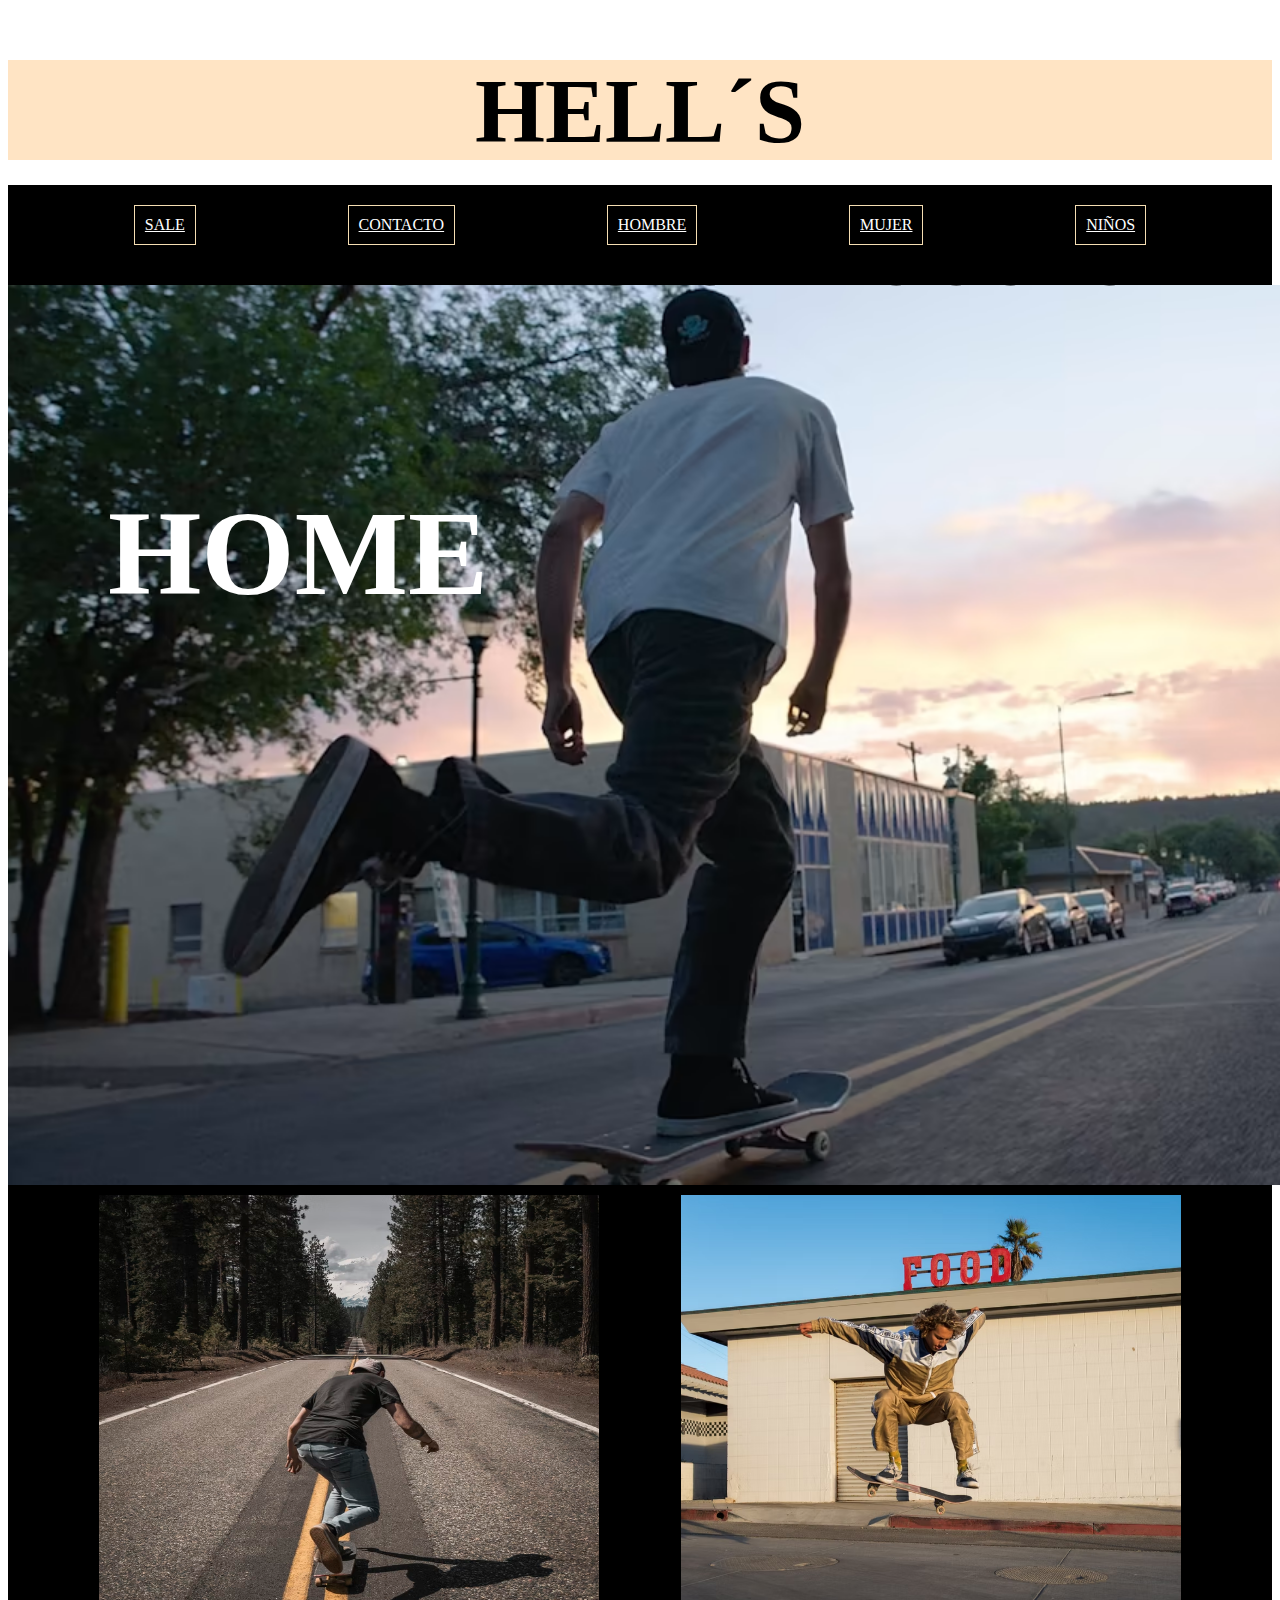
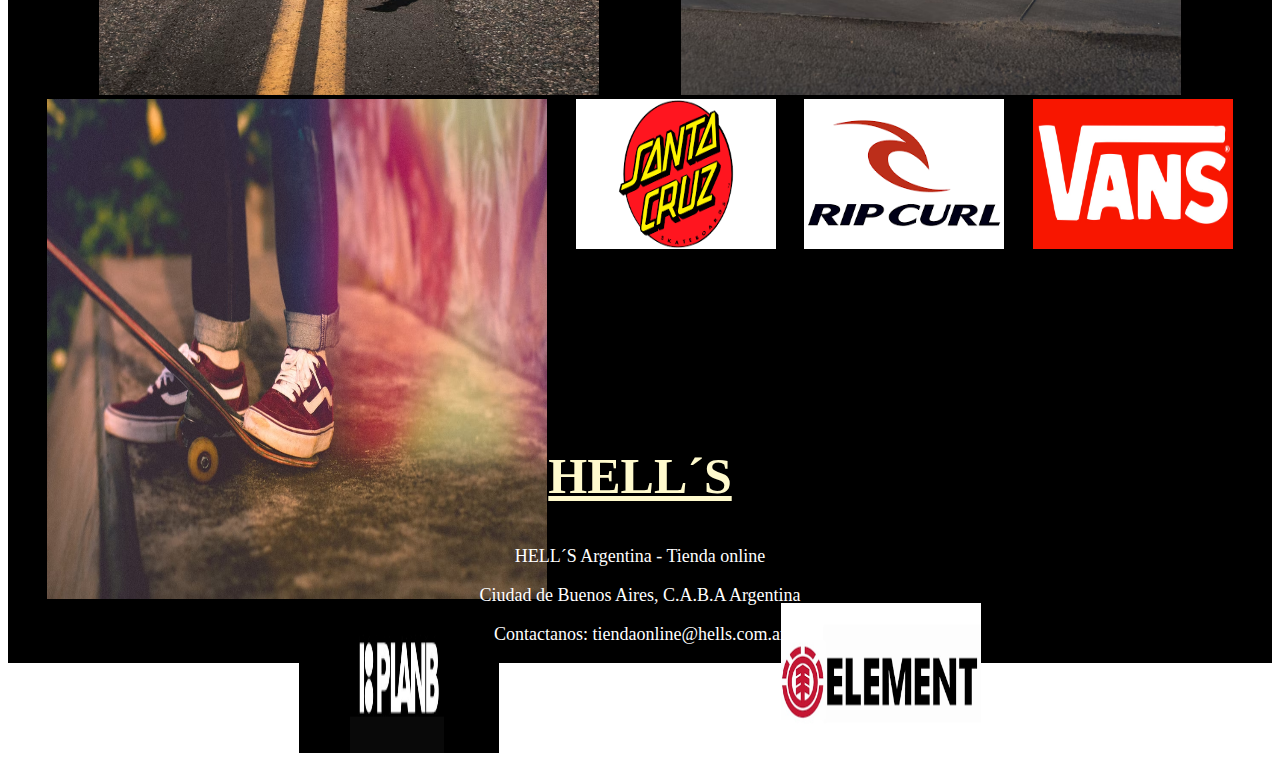
==== index.html @ cfa18a23 "segundo commit" ====
<!DOCTYPE html>
<html lang="en">
<head>
    <meta charset="UTF-8">
    <meta http-equiv="X-UA-Compatible" content="IE=edge">
    <meta name="viewport" content="width=device-width, initial-scale=1.0">
    <title>HELL`S</title>
    <link rel="stylesheet" href="main.css">
    <link rel="preconnect" href="https://fonts.googleapis.com">
<link rel="preconnect" href="https://fonts.gstatic.com" crossorigin>
<link href="https://fonts.googleapis.com/css2?family=Roboto:ital,wght@0,100;0,500;0,700;1,500&display=swap" rel="stylesheet">
</head>
<body>
    <div class="home-contenedor">






        <header class="home-header">
            <H1>HELL´S</H1>
            <h2>SKETEBOARD CLOTHES´S SHOP</h2>

        </header>




        <nav class="home-nav"> 
            <div>
                <ul>
                    <li class=><a href="PAGES/sale.html">SALE</a></li>
                    <li class=><a href="PAGES/contacto.html">CONTACTO</a></li>
                    <li class=><a href="PAGES/hombre.html">HOMBRE</a></li>
                    <li class=><a href="PAGES/mujer.html">MUJER</a></li>
                    <li class=><a href="PAGES/ninos.html">NIÑOS</a></li>
                    
                </ul>
            </div>

        </nav>




        <main class="home-main" >
            
            <section class="home-main-section">


                <div class="home-main-section-div1">
                    <h2>HOME</h2>

                </div>

                <div class="home-main-section-div2">
                    <ul>
                                         
                        
                        
                    </ul>
                </div>

            </section>



           





        </main>






        <aside class="home-aside">

            <div class="home-aside-div1"><img src="MULTIMEDIA/montaña.avif " alt="montaña"></div>
            <div class="home-aside-div1"><img src="MULTIMEDIA/montaña-2.avif" alt=""></div>
            <div class="home-aside-div1"><img src="MULTIMEDIA/montaña 3.avif" alt=""></div>
            <div class="home-aside-div2"><img src="MULTIMEDIA/marca.santacru.png" alt=""></div>
            <div class="home-aside-div2"><img src="MULTIMEDIA/marca.ripcurl.png" alt=""></div>
            <div class="home-aside-div2"><img src="MULTIMEDIA/marca.vans.jpg" alt=""></div>
            <div class="home-aside-div2"><img src="MULTIMEDIA/marca.plan-b.png" alt=""></div>
            <div class="home-aside-div2"><img src="MULTIMEDIA/marca.element.png" alt=""></div>
            
        </aside>





        <footer class="home-footer">
            <div class="home-footer-div">
                        
                    <h2>HELL´S</h2>

                   <p>HELL´S Argentina - Tienda online</p>
                    <p> Ciudad de Buenos Aires, C.A.B.A Argentina</p>
                    
                    <p> Contactanos: tiendaonline@hells.com.ar</p>

            </div>
        </footer>







    </div>
    
</body>
</html>
---- main.css ----
.home-contenedor{
    background-image: 
    background-size: cover;
    
}
a{
    color: white;
}
a:hover{
    color: black;
} 
a:active{
    color: red;
}


.home-header{
    text-align: center;
    background-color:bisque ;
    height: 100px;
    font-size: 45px;
}

.home-nav{
    height: 100px;
    background-color:black ;

}
.home-nav ul{
    list-style: none;
    display: flex;
    flex-direction: row;
    justify-content: space-around;
    margin: 25px 30px;
    padding: 20px;


}
.home-nav li{
    color: grey;
    border: solid 1px wheat ;
    background-color:black ;
    padding: 10px;
    transition: all 0.5s ease-in-out;
    
}
.home-nav li:hover{
    background-color:darkred;
    color: white;
    border: solid white;
    text-decoration: none;

}





    
}









.home-main{
    background-color: wheat ;
    
}

.home-main-section{
   
    width: 1650px;
    height: 900px;
    background-image: url(MULTIMEDIA/skate-header.avif);
    background-size: cover;
    display: flex;
    flex-direction: column;

}
.home-main-section-div1{

    font-size: 80PX;
    color: white;
    text-align: left;
    padding: 100px;
    

}
.home-main-section-div2 ul{
    color: white;
    font-size: 35px;
    display: flex;
    flex-direction: column;
    
}
    .home-main-section-div2 li{
        border: solid  white;
        width: 30vh;
        
       }


    .home-aside{
        height: 800px;
        background-color: black;
        display: flex;
        flex-direction: row;
        flex-wrap: wrap;
        padding: 10px;
        border: 20px 40px;
        justify-content: space-evenly;
        text-decoration: overline solid 3px;
        color: white;
    }

    .home-aside-div1{
        transform: scale(2px);
    }

    .home-aside-div1 img{
        height: 500px;
        width: 500px;
       
    }
    .home-aside-div1:hover{
        transform: scale(2px);
     ;
    }

    .home-aside-div2 img{
        height: 150px;
        width: 200px;
    }

    .home-footer{
        display: flex;
        flex-direction: column;
        
        background-color: black;
        text-align: center;
      
    }
    .home-footer h2{
        font-size: 50px;
        color: lemonchiffon;
        text-decoration: underline;

    }
    .home-footer p{
        font-size: 18px;
        color: white;
    }

   

    }
    .home-footer:hover{
        font-weight: 300;
            background-color: red;
            font-size: 50px;
            
    }
    .contenedor-hombre{
        font-style: initial;
        grid-template-columns: 
        "header nav"
        "main main"
        "aside aside"
        "footer footer";
        grid-template-rows: 1fr 3fr;
    }   

    .hombre-header{
        background-image: url(MULTIMEDIA/header-hombre.jpg);
        height: 800px;
        background-size: cover;
        display:flex ;
        flex-direction: row;
        color: bisque;
        grid-area: header;

        
    }
    .hombre-header h1{
        font-size: 100px;
        text-decoration: underline 1px;
        margin: 40px 60px;
    }
    .hombre-header h2{
        font-size: 80px;
        margin : 150px 300px;
        color: black;
        text-decoration: underline ;
    }

    .hombre-nav{
        
        grid-area: nav;

    }
    .hombre-nav ul{
        display: flex;
        flex-direction: row;
        list-style: none;
        justify-content: space-evenly;
        
    }
    .hombre-nav li{
        padding: 10px;
        margin: 10px;
        border: solid ;
        background-color: black;
    }

    .hombre-main{
        grid-area: main;

    }

    .hombre-aside{
        grid-area: aside;
    }
    .hombre-footer{
        grid-area: footer;
    }

    .hombre-header div ul{
        font-size: 25px;
        list-style: none;
       
        
        
    }
    .hombre-header div li{
        padding: 10px;
        
    }
    .hombre-main{
        background-color:bisque ;
        display: flex;
        flex-direction: column;
        border: solid 2px;
    }

    .hombre-main-section{
        display: flex;
        flex-direction: row;
        justify-content: space-around;
        margin: 50px;
        border: solid 2px;
    }
    .div-prendas-imagenes{
        height: 450px;
        width: 400px;
        margin: 20px;
   
        
     
    }
    .div-prendas{
        text-align: center;
    }
     
        
    .hombre-aside{
        color: beige;
        background-color: darkgray;
        border: none;
        
        
    }
    .hombre-aside ul{
        display: flex;
        flex-direction: row;
        list-style: none;
        justify-content: space-around;
    }
    .hombre-aside li{
        margin: 30px;
    }
        
        
    
   
    }
        
    }
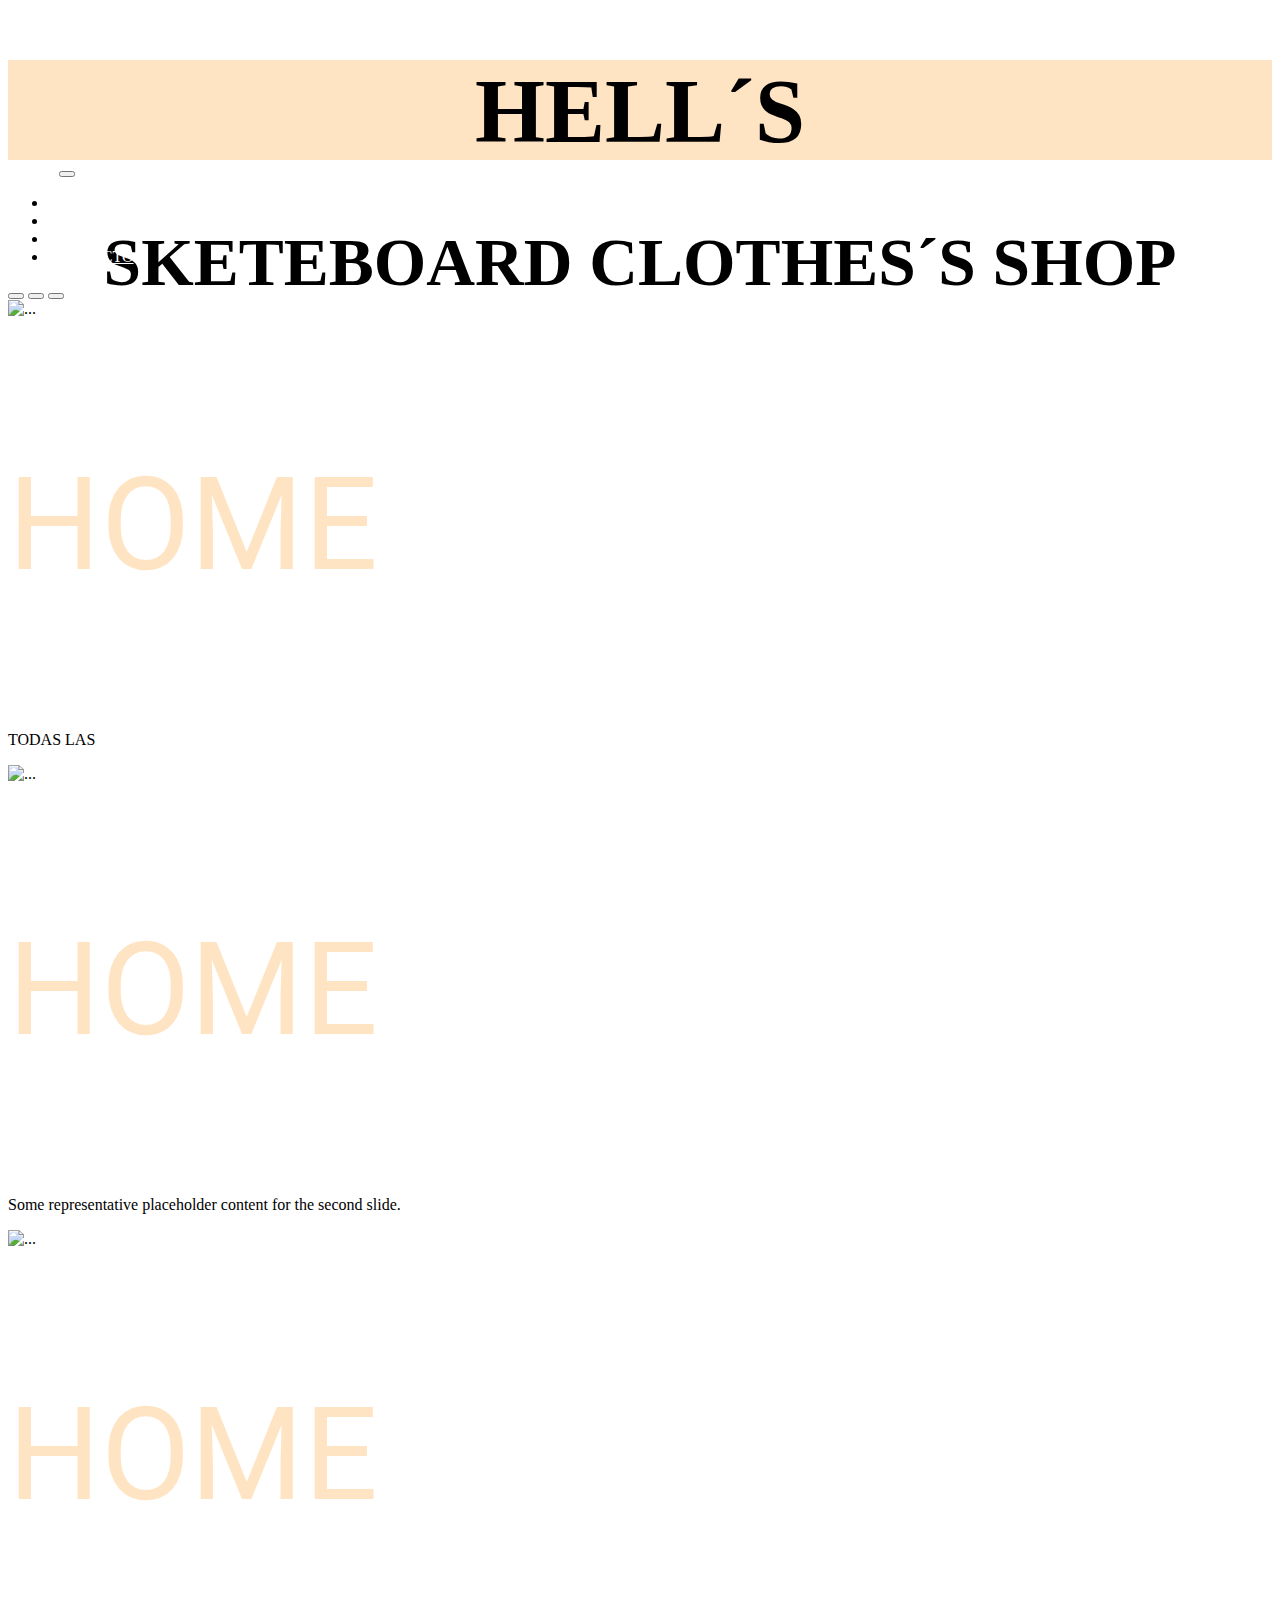
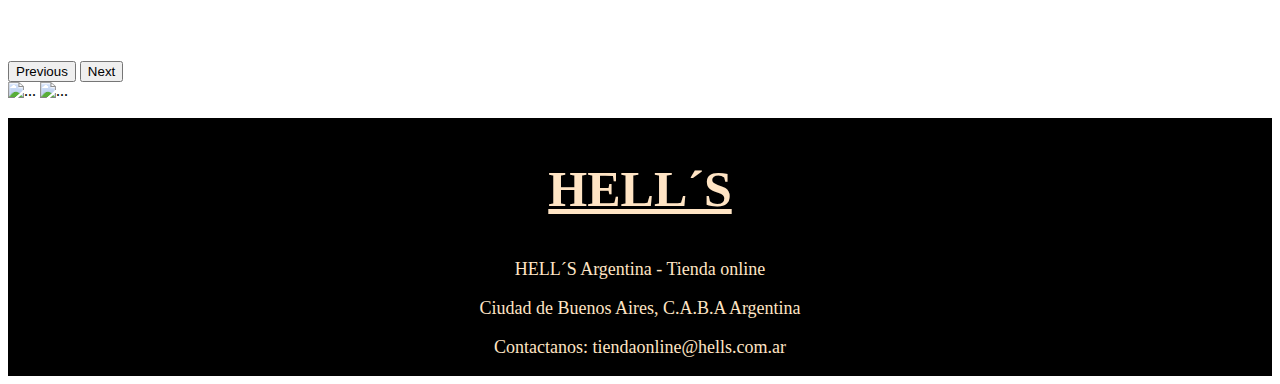
==== commit af48f90c: "commit home" ====
--- a/index.html
+++ b/index.html
@@ -5,11 +5,18 @@
     <meta http-equiv="X-UA-Compatible" content="IE=edge">
     <meta name="viewport" content="width=device-width, initial-scale=1.0">
     <title>HELL`S</title>
+    <link href="https://cdn.jsdelivr.net/npm/bootstrap@5.1.3/dist/css/bootstrap.min.css" rel="stylesheet" integrity="sha384-1BmE4kWBq78iYhFldvKuhfTAU6auU8tT94WrHftjDbrCEXSU1oBoqyl2QvZ6jIW3" crossorigin="anonymous">
     <link rel="stylesheet" href="main.css">
     <link rel="preconnect" href="https://fonts.googleapis.com">
 <link rel="preconnect" href="https://fonts.gstatic.com" crossorigin>
-<link href="https://fonts.googleapis.com/css2?family=Roboto:ital,wght@0,100;0,500;0,700;1,500&display=swap" rel="stylesheet">
+<link rel="preconnect" href="https://fonts.googleapis.com">
+<link rel="preconnect" href="https://fonts.gstatic.com" crossorigin>
+<link href="https://fonts.googleapis.com/css2?family=Merriweather:wght@700&family=Roboto:ital,wght@0,100;0,500;0,700;1,500&display=swap" rel="stylesheet">
 </head>
+
+
+
+
 <body>
     <div class="home-contenedor">
 
@@ -27,44 +34,84 @@
 
 
 
-        <nav class="home-nav"> 
-            <div>
-                <ul>
-                    <li class=><a href="PAGES/sale.html">SALE</a></li>
-                    <li class=><a href="PAGES/contacto.html">CONTACTO</a></li>
-                    <li class=><a href="PAGES/hombre.html">HOMBRE</a></li>
-                    <li class=><a href="PAGES/mujer.html">MUJER</a></li>
-                    <li class=><a href="PAGES/ninos.html">NIÑOS</a></li>
-                    
-                </ul>
+        <nav class="navbar navbar-expand-lg navbar-light bg-light">
+            <div class="container-fluid">
+              <a class="navbar-brand" href="../TIENDA-DE-ROPA-HELL-S-/index.html">HOME</a>
+              <button class="navbar-toggler" type="button" data-bs-toggle="collapse" data-bs-target="#navbarSupportedContent" aria-controls="navbarSupportedContent" aria-expanded="false" aria-label="Toggle navigation">
+                <span class="navbar-toggler-icon"></span>
+              </button>
+              <div class="collapse navbar-collapse" id="navbarSupportedContent">
+                <ul class="navbar-nav me-auto mb-2 mb-lg-0">
+                  <li class="nav-item">
+                    <a class="nav-link active" aria-current="page" href="../TIENDA-DE-ROPA-HELL-S-/PAGES/hombre.html">HOMBRE</a>
+                  </li>
+                  <li class="nav-item">
+                    <a class="nav-link active" aria-current="page" href="../TIENDA-DE-ROPA-HELL-S-/PAGES/mujer.html">MUJER</a>
+                  </li>
+                  <li class="nav-item">
+                    <a class="nav-link active" href="../TIENDA-DE-ROPA-HELL-S-/PAGES/ninos.html">NIÑOS</a>
+                  </li>
+                  <li class="nav-item">
+                    <a class="nav-link active" href="../TIENDA-DE-ROPA-HELL-S-/PAGES/contacto.html">CONTACTO</a>
+                  </li>
+                 
+                 
+              </div>
             </div>
-
-        </nav>
+          </nav>
 
 
-
-
-        <main class="home-main" >
+            <main class="home-main">
+                <section>
+                    <div id="carouselExampleDark" class="carousel carousel-dark slide" data-bs-ride="carousel">
+                        <div class="carousel-indicators">
+                          <button type="button" data-bs-target="#carouselExampleDark" data-bs-slide-to="0" class="active" aria-current="true" aria-label="Slide 1"></button>
+                          <button type="button" data-bs-target="#carouselExampleDark" data-bs-slide-to="1" aria-label="Slide 2"></button>
+                          <button type="button" data-bs-target="#carouselExampleDark" data-bs-slide-to="2" aria-label="Slide 3"></button>
+                        </div>
             
-            <section class="home-main-section">
-
-
-                <div class="home-main-section-div1">
-                    <h2>HOME</h2>
-
-                </div>
-
-                <div class="home-main-section-div2">
-                    <ul>
-                                         
-                        
-                        
-                    </ul>
-                </div>
-
-            </section>
-
-
+            
+                        <div class="carousel-inner">
+                          <div class="carousel-item active" data-bs-interval="10000">
+                            <img src="../TIENDA-DE-ROPA-HELL-S-/MULTIMEDIA/shawn-henry-eK_aInAXydw-unsplash.jpg" class="d-block w-100 " alt="...">
+                            <div class="carousel-caption d-none d-md-block">
+                                <p class="fs-1">HOME</p>
+                              <p>TODAS LAS </p>
+                            </div>
+                          </div>
+            
+                          <div class="carousel-item" data-bs-interval="2000">
+                            <img src="../TIENDA-DE-ROPA-HELL-S-/MULTIMEDIA/header-home--.avif" class="d-block w-100" alt="...">
+                            <div class="carousel-caption d-none d-md-block">
+                                <p class="fs-1">HOME</p>
+                              <p>Some representative placeholder content for the second slide.</p>
+                            </div>
+                          </div>
+            
+            
+                          <div class="carousel-item">
+                            <img src="../TIENDA-DE-ROPA-HELL-S-/MULTIMEDIA/home-header----.avif" class="d-block w-100" alt="...">
+                            <div class="carousel-caption d-none d-md-block">
+                              <p class="fs-1">HOME</p>
+                              <p class="fs-2"></p>
+                            </div>
+                          </div>
+                        </div>
+            
+            
+                        <button class="carousel-control-prev" type="button" data-bs-target="#carouselExampleDark" data-bs-slide="prev">
+                          <span class="carousel-control-prev-icon" aria-hidden="true"></span>
+                          <span class="visually-hidden">Previous</span>
+                        </button>
+                        <button class="carousel-control-next" type="button" data-bs-target="#carouselExampleDark" data-bs-slide="next">
+                          <span class="carousel-control-next-icon" aria-hidden="true"></span>
+                          <span class="visually-hidden">Next</span>
+                        </button>
+                      </div>
+                </section>
+            </main>
+       
+       
 
            
 
@@ -72,23 +119,30 @@
 
 
 
-        </main>
+        
 
 
 
 
 
 
-        <aside class="home-aside">
+        <aside class="d-flex aling-iteams-center justify-content-center flex-column">
 
-            <div class="home-aside-div1"><img src="MULTIMEDIA/montaña.avif " alt="montaña"></div>
-            <div class="home-aside-div1"><img src="MULTIMEDIA/montaña-2.avif" alt=""></div>
-            <div class="home-aside-div1"><img src="MULTIMEDIA/montaña 3.avif" alt=""></div>
-            <div class="home-aside-div2"><img src="MULTIMEDIA/marca.santacru.png" alt=""></div>
-            <div class="home-aside-div2"><img src="MULTIMEDIA/marca.ripcurl.png" alt=""></div>
-            <div class="home-aside-div2"><img src="MULTIMEDIA/marca.vans.jpg" alt=""></div>
-            <div class="home-aside-div2"><img src="MULTIMEDIA/marca.plan-b.png" alt=""></div>
-            <div class="home-aside-div2"><img src="MULTIMEDIA/marca.element.png" alt=""></div>
+            <div class="d-flex flex-row flex-warp justify-content-around  w-100"> 
+                <img src="../TIENDA-DE-ROPA-HELL-S-/MULTIMEDIA/suyi-1.jpg" class="img-fluid" alt="...">
+                
+                <img src="../TIENDA-DE-ROPA-HELL-S-/MULTIMEDIA/suyi-3.png" class="img-fluid" alt="...">
+
+            </div>
+
+            <div class="d-flex flex-row flex-warp justify-content-around  w-100">
+                <img src="../TIENDA-DE-ROPA-HELL-S-/MULTIMEDIA/marca.element.png" class="img-fluid" alt="">
+                <img src="../TIENDA-DE-ROPA-HELL-S-/MULTIMEDIA/marca.ripcurl.png" class="img-fluid" alt="">
+                <img src="../TIENDA-DE-ROPA-HELL-S-/MULTIMEDIA/marca.santacru.png" class="img-fluid" alt="">
+                <img src="../TIENDA-DE-ROPA-HELL-S-/MULTIMEDIA/marca.vanss.jpg" class="img-fluid" alt="">
+
+            </div>
+
             
         </aside>
 
@@ -116,6 +170,7 @@
 
 
     </div>
-    
+
+    <script src="https://cdn.jsdelivr.net/npm/bootstrap@5.1.3/dist/js/bootstrap.bundle.min.js" integrity="sha384-ka7Sk0Gln4gmtz2MlQnikT1wXgYsOg+OMhuP+IlRH9sENBO0LRn5q+8nbTov4+1p" crossorigin="anonymous"></script>
 </body>
 </html>--- a/main.css
+++ b/main.css
@@ -57,112 +57,58 @@
 
 
     
-}
-
-
-
-
-
-
-
-
-
-.home-main{
-    background-color: wheat ;
-    
-}
-
-.home-main-section{
-   
-    width: 1650px;
-    height: 900px;
-    background-image: url(MULTIMEDIA/skate-header.avif);
-    background-size: cover;
-    display: flex;
-    flex-direction: column;
-
-}
-.home-main-section-div1{
-
-    font-size: 80PX;
-    color: white;
-    text-align: left;
-    padding: 100px;
-    
-
-}
-.home-main-section-div2 ul{
-    color: white;
-    font-size: 35px;
-    display: flex;
-    flex-direction: column;
-    
-}
-    .home-main-section-div2 li{
-        border: solid  white;
-        width: 30vh;
-        
-       }
-
-
-    .home-aside{
-        height: 800px;
-        background-color: black;
-        display: flex;
-        flex-direction: row;
-        flex-wrap: wrap;
-        padding: 10px;
-        border: 20px 40px;
-        justify-content: space-evenly;
-        text-decoration: overline solid 3px;
-        color: white;
-    }
-
-    .home-aside-div1{
-        transform: scale(2px);
-    }
-
-    .home-aside-div1 img{
-        height: 500px;
-        width: 500px;
-       
-    }
-    .home-aside-div1:hover{
-        transform: scale(2px);
-     ;
-    }
-
-    .home-aside-div2 img{
-        height: 150px;
-        width: 200px;
-    }
-
+.fs-1{
+    font-size: 130px  !important ;
+    color: bisque;
+    font-family: 'Merriweather', serif;
+font-family: 'Roboto', sans-serif;
+    
+}
+
+
+
+
+
+
+
+
+
+
+
+    
+
+  
+
+    
     .home-footer{
-        display: flex;
-        flex-direction: column;
-        
         background-color: black;
         text-align: center;
-      
-    }
+        display: flex;
+        flex-direction: column;
+        color: bisque;
+
+        
+    }
+    .home-footer:hover{
+        background-color: bisque;
+        color: black;
+    }
+
     .home-footer h2{
         font-size: 50px;
-        color: lemonchiffon;
+        
         text-decoration: underline;
 
     }
     .home-footer p{
         font-size: 18px;
-        color: white;
-    }
-
-   
-
-    }
-    .home-footer:hover{
-        font-weight: 300;
-            background-color: red;
-            font-size: 50px;
+        
+    }
+
+   
+
+    }
+   
             
     }
     .contenedor-hombre{
@@ -290,4 +236,33 @@
     }
         
     }
-    
+
+
+
+
+
+
+
+
+
+
+
+
+
+
+
+
+
+
+
+
+
+    @media screen and (max-width:1150px) {
+        .home-aside-div img {
+            height: 200px;
+            width: 200px;
+
+        }
+        
+    }
+    
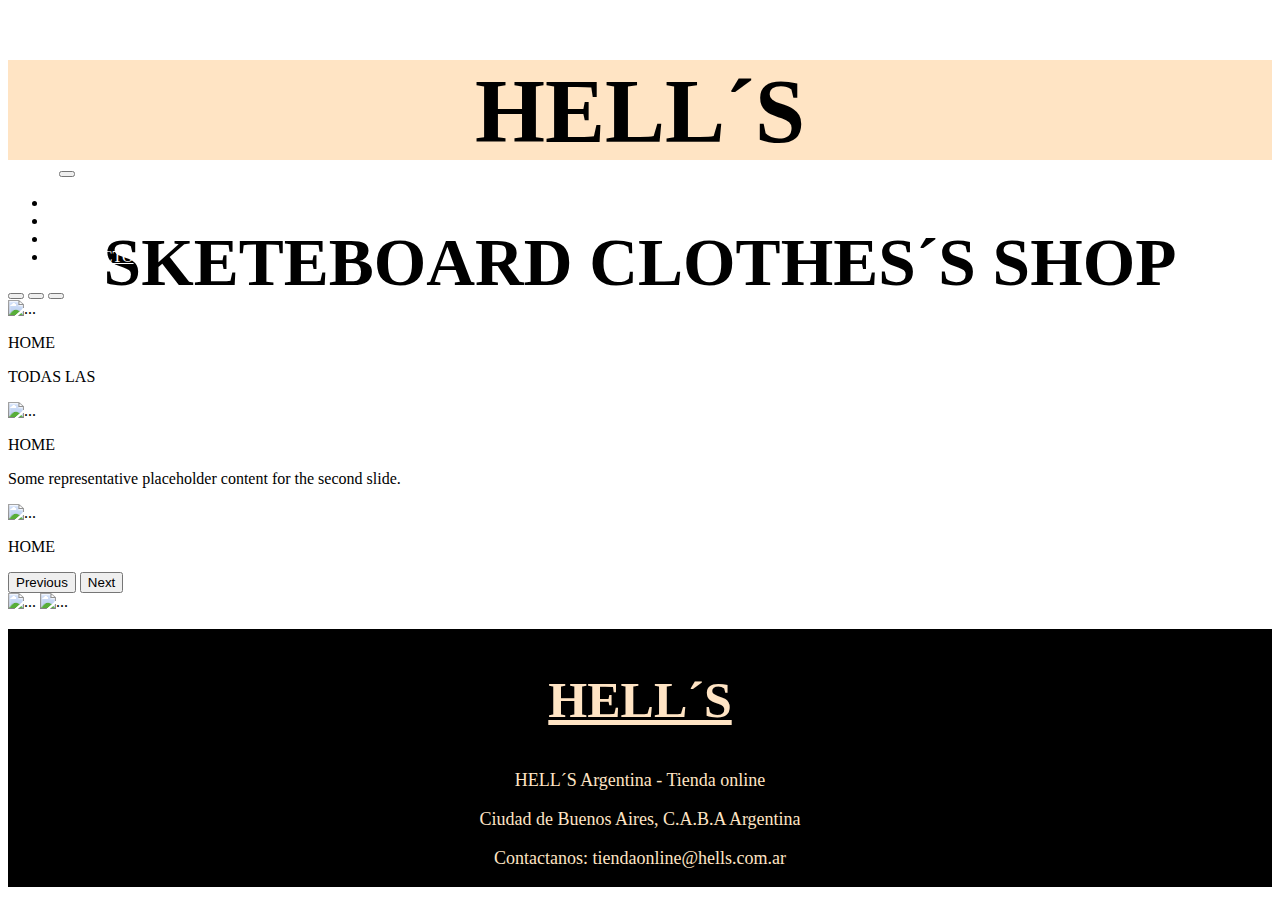
==== commit 6dc5502c: "commit hombre" ====
--- a/index.html
+++ b/index.html
@@ -126,9 +126,11 @@
 
 
 
-        <aside class="d-flex aling-iteams-center justify-content-center flex-column">
+        <aside class="d-flex aling-iteams-center justify-content-center flex-column mx-10px">
 
-            <div class="d-flex flex-row flex-warp justify-content-around  w-100"> 
+           
+
+              <div class="d-flex flex-row flex-warp justify-content-around  w-100"> 
                 <img src="../TIENDA-DE-ROPA-HELL-S-/MULTIMEDIA/suyi-1.jpg" class="img-fluid" alt="...">
                 
                 <img src="../TIENDA-DE-ROPA-HELL-S-/MULTIMEDIA/suyi-3.png" class="img-fluid" alt="...">
@@ -142,6 +144,8 @@
                 <img src="../TIENDA-DE-ROPA-HELL-S-/MULTIMEDIA/marca.vanss.jpg" class="img-fluid" alt="">
 
             </div>
+
+           
 
             
         </aside>
--- a/main.css
+++ b/main.css
@@ -21,34 +21,10 @@
     font-size: 45px;
 }
 
-.home-nav{
-    height: 100px;
-    background-color:black ;
-
-}
-.home-nav ul{
-    list-style: none;
-    display: flex;
-    flex-direction: row;
-    justify-content: space-around;
-    margin: 25px 30px;
-    padding: 20px;
-
-
-}
-.home-nav li{
-    color: grey;
-    border: solid 1px wheat ;
-    background-color:black ;
-    padding: 10px;
-    transition: all 0.5s ease-in-out;
-    
-}
-.home-nav li:hover{
-    background-color:darkred;
-    color: white;
-    border: solid white;
-    text-decoration: none;
+
+
+
+
 
 }
 
@@ -121,27 +97,30 @@
         grid-template-rows: 1fr 3fr;
     }   
 
+   
+
     .hombre-header{
-        background-image: url(MULTIMEDIA/header-hombre.jpg);
-        height: 800px;
-        background-size: cover;
-        display:flex ;
-        flex-direction: row;
-        color: bisque;
         grid-area: header;
-
-        
+        background-color: bisque;
+        text-align: center;
     }
     .hombre-header h1{
         font-size: 100px;
-        text-decoration: underline 1px;
-        margin: 40px 60px;
-    }
+    } 
     .hombre-header h2{
         font-size: 80px;
-        margin : 150px 300px;
-        color: black;
-        text-decoration: underline ;
+        animation-name: movimiento-uno;
+        animation-duration: 5s;
+        animation-iteration-count: infinite;
+        animation-timing-function: ease-in-out;
+
+    }
+    @keyframes movimiento-uno{
+        50%{ 
+            color: white   }
+        75%{
+            color: grey;
+        }
     }
 
     .hombre-nav{
@@ -204,9 +183,12 @@
         height: 450px;
         width: 400px;
         margin: 20px;
-   
-        
-     
+        transition: all 1s ease-in-out
+        
+    }
+    .div-prendas-imagenes:hover{
+        height: 550px;
+        width: 500px;
     }
     .div-prendas{
         text-align: center;
@@ -257,12 +239,4 @@
 
 
 
-    @media screen and (max-width:1150px) {
-        .home-aside-div img {
-            height: 200px;
-            width: 200px;
-
-        }
-        
-    }
-    
+    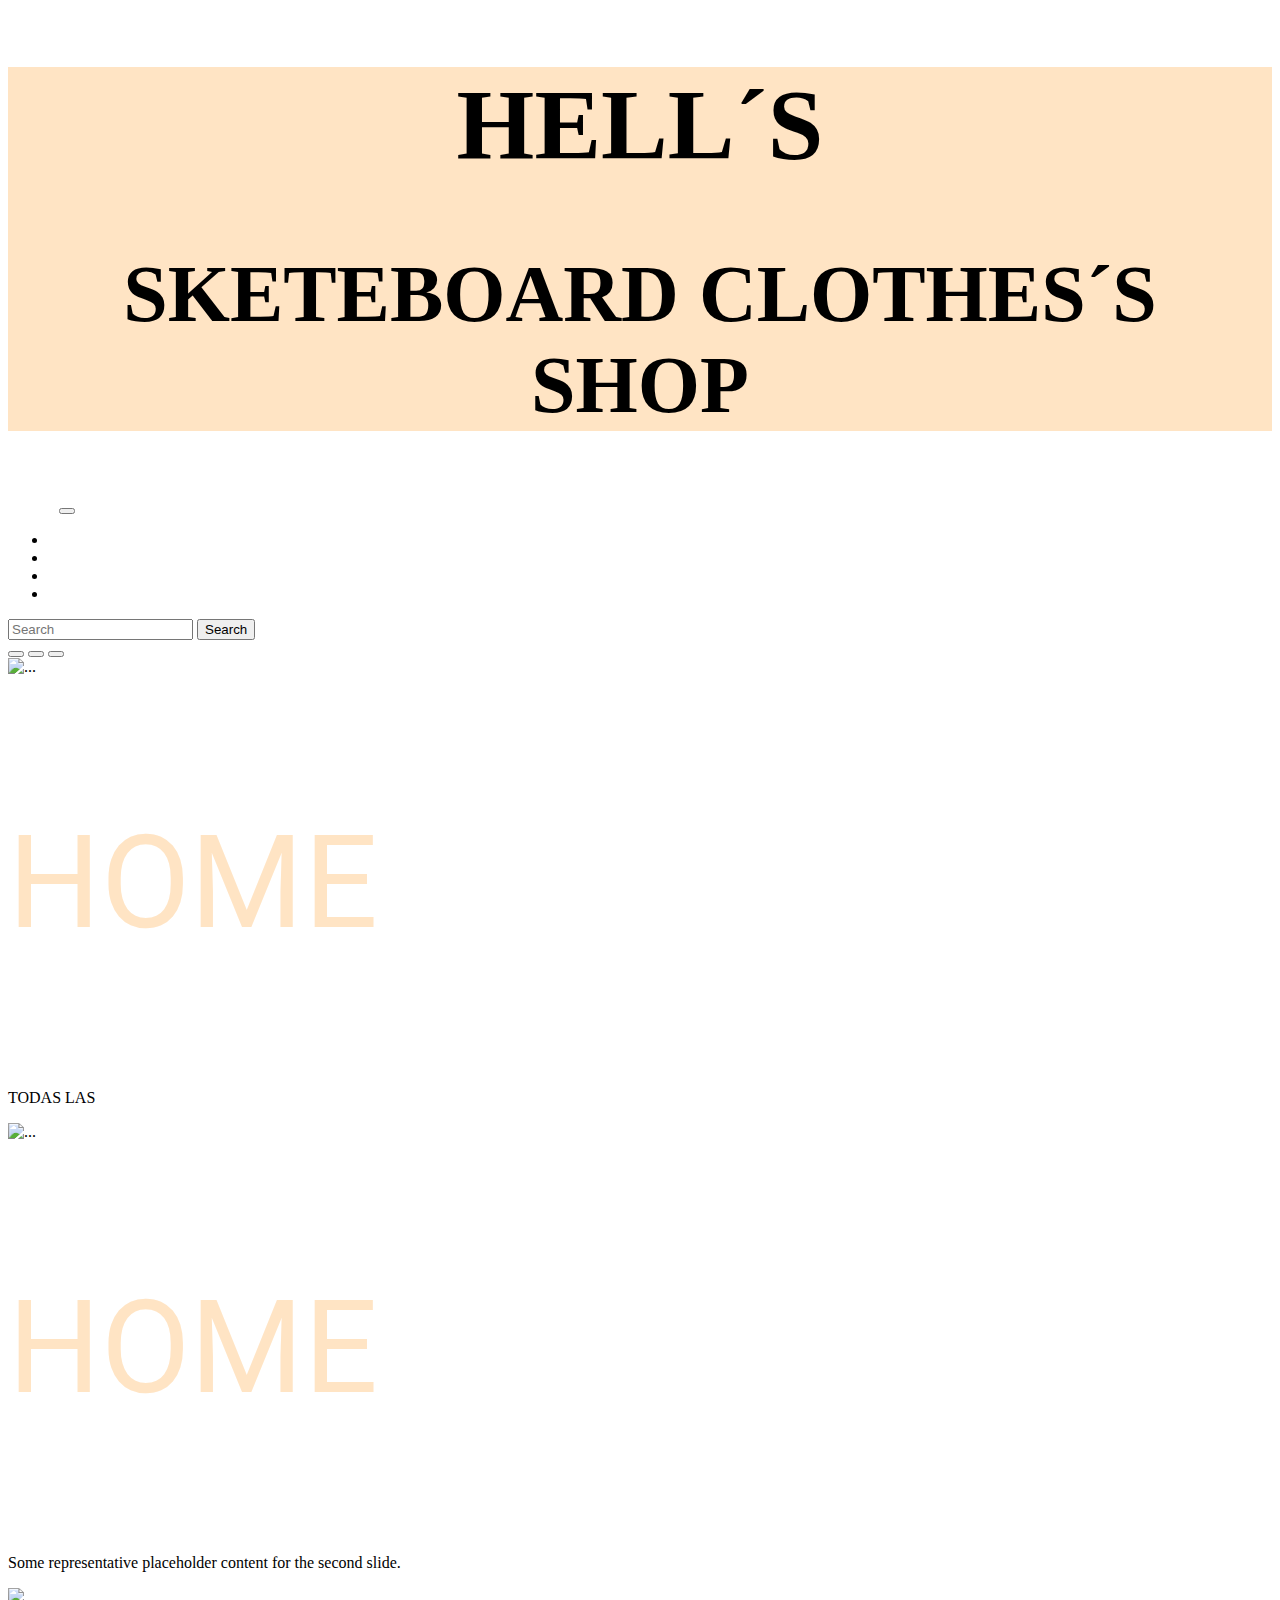
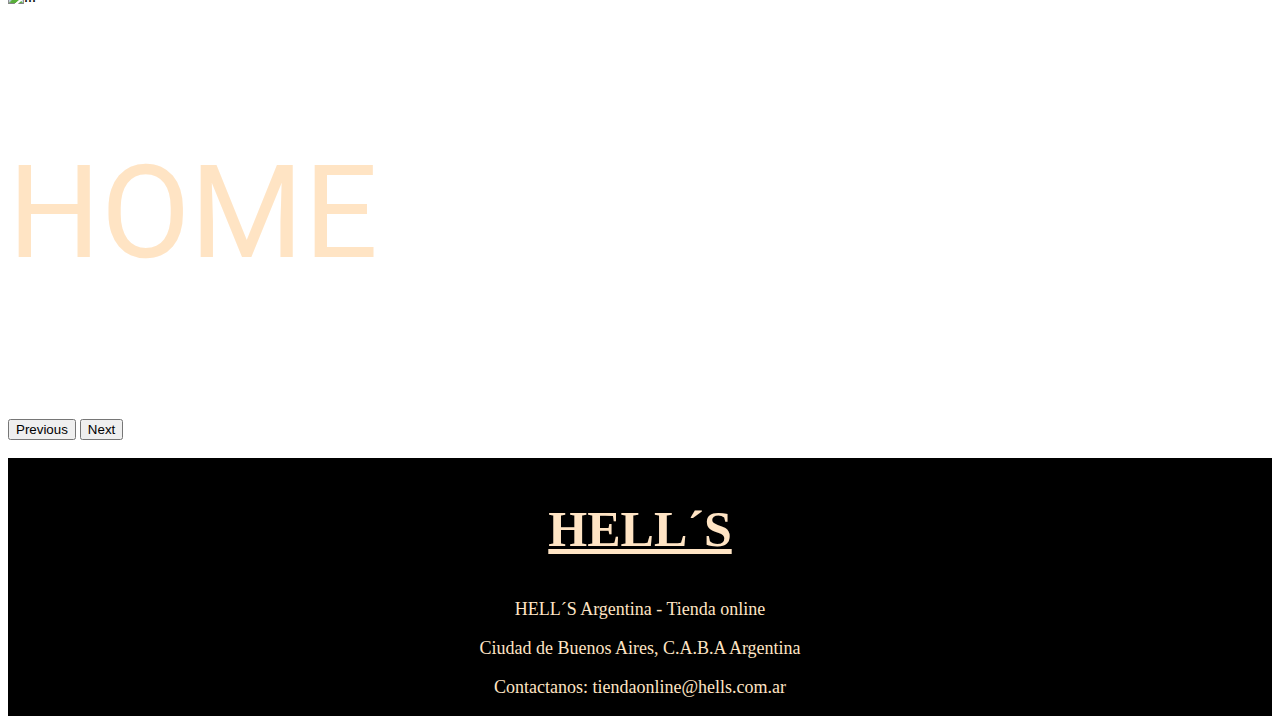
==== commit fe09f329: "commit hombre 2" ====
--- a/index.html
+++ b/index.html
@@ -33,32 +33,35 @@
 
 
 
+        <nav class="navbar navbar-expand-lg navbar-light bg-light">
+          <div class="container-fluid">
+            <a class="navbar-brand" href="index.html">HOME</a>
+            <button class="navbar-toggler" type="button" data-bs-toggle="collapse" data-bs-target="#navbarSupportedContent" aria-controls="navbarSupportedContent" aria-expanded="false" aria-label="Toggle navigation">
+              <span class="navbar-toggler-icon"></span>
+            </button>
+            <div class="collapse navbar-collapse" id="navbarSupportedContent">
+              <ul class="navbar-nav me-auto mb-2 mb-lg-0">
+                <li class="nav-item">
+                  <a class="nav-link active" aria-current="page" href="../TIENDA-DE-ROPA-HELL-S-/PAGES/hombre.html">HOMBRE</a>
+                </li>
+                <li class="nav-item">
+                  <a class="nav-link active" href="../TIENDA-DE-ROPA-HELL-S-/PAGES/ninos.html">NIÑOS</a>
+                </li>
+                <li class="nav-item">
+                  <a class="nav-link active" href="../TIENDA-DE-ROPA-HELL-S-/PAGES/mujer.html">MUJER</a>
+                </li>
+                  <li class="nav-item">
+                      <a class="nav-link active" href="../TIENDA-DE-ROPA-HELL-S-/PAGES/contacto.html">CONTACTO</a>
+                    </li>
+              </ul>
+              <form class="d-flex">
+                <input class="form-control me-2" type="search" placeholder="Search" aria-label="Search">
+                <button class="btn btn-outline-success" type="submit">Search</button>
+              </form>
+            </div>
+          </div>
+        </nav>
 
-        <nav class="navbar navbar-expand-lg navbar-light bg-light">
-            <div class="container-fluid">
-              <a class="navbar-brand" href="../TIENDA-DE-ROPA-HELL-S-/index.html">HOME</a>
-              <button class="navbar-toggler" type="button" data-bs-toggle="collapse" data-bs-target="#navbarSupportedContent" aria-controls="navbarSupportedContent" aria-expanded="false" aria-label="Toggle navigation">
-                <span class="navbar-toggler-icon"></span>
-              </button>
-              <div class="collapse navbar-collapse" id="navbarSupportedContent">
-                <ul class="navbar-nav me-auto mb-2 mb-lg-0">
-                  <li class="nav-item">
-                    <a class="nav-link active" aria-current="page" href="../TIENDA-DE-ROPA-HELL-S-/PAGES/hombre.html">HOMBRE</a>
-                  </li>
-                  <li class="nav-item">
-                    <a class="nav-link active" aria-current="page" href="../TIENDA-DE-ROPA-HELL-S-/PAGES/mujer.html">MUJER</a>
-                  </li>
-                  <li class="nav-item">
-                    <a class="nav-link active" href="../TIENDA-DE-ROPA-HELL-S-/PAGES/ninos.html">NIÑOS</a>
-                  </li>
-                  <li class="nav-item">
-                    <a class="nav-link active" href="../TIENDA-DE-ROPA-HELL-S-/PAGES/contacto.html">CONTACTO</a>
-                  </li>
-                 
-                 
-              </div>
-            </div>
-          </nav>
 
 
             <main class="home-main">
@@ -130,13 +133,7 @@
 
            
 
-              <div class="d-flex flex-row flex-warp justify-content-around  w-100"> 
-                <img src="../TIENDA-DE-ROPA-HELL-S-/MULTIMEDIA/suyi-1.jpg" class="img-fluid" alt="...">
-                
-                <img src="../TIENDA-DE-ROPA-HELL-S-/MULTIMEDIA/suyi-3.png" class="img-fluid" alt="...">
-
-            </div>
-
+             
             <div class="d-flex flex-row flex-warp justify-content-around  w-100">
                 <img src="../TIENDA-DE-ROPA-HELL-S-/MULTIMEDIA/marca.element.png" class="img-fluid" alt="">
                 <img src="../TIENDA-DE-ROPA-HELL-S-/MULTIMEDIA/marca.ripcurl.png" class="img-fluid" alt="">
--- a/main.css
+++ b/main.css
@@ -15,11 +15,19 @@
 
 
 .home-header{
+    grid-area: header;
+    background-color: bisque;
     text-align: center;
-    background-color:bisque ;
-    height: 100px;
-    font-size: 45px;
-}
+}
+.home-header h1{
+    font-size: 100px;
+} 
+.home-header h2{
+    font-size: 80px;
+    animation-name: movimiento-uno;
+    animation-duration: 5s;
+    animation-iteration-count: infinite;
+    animation-timing-function: ease-in-out;
 
 
 
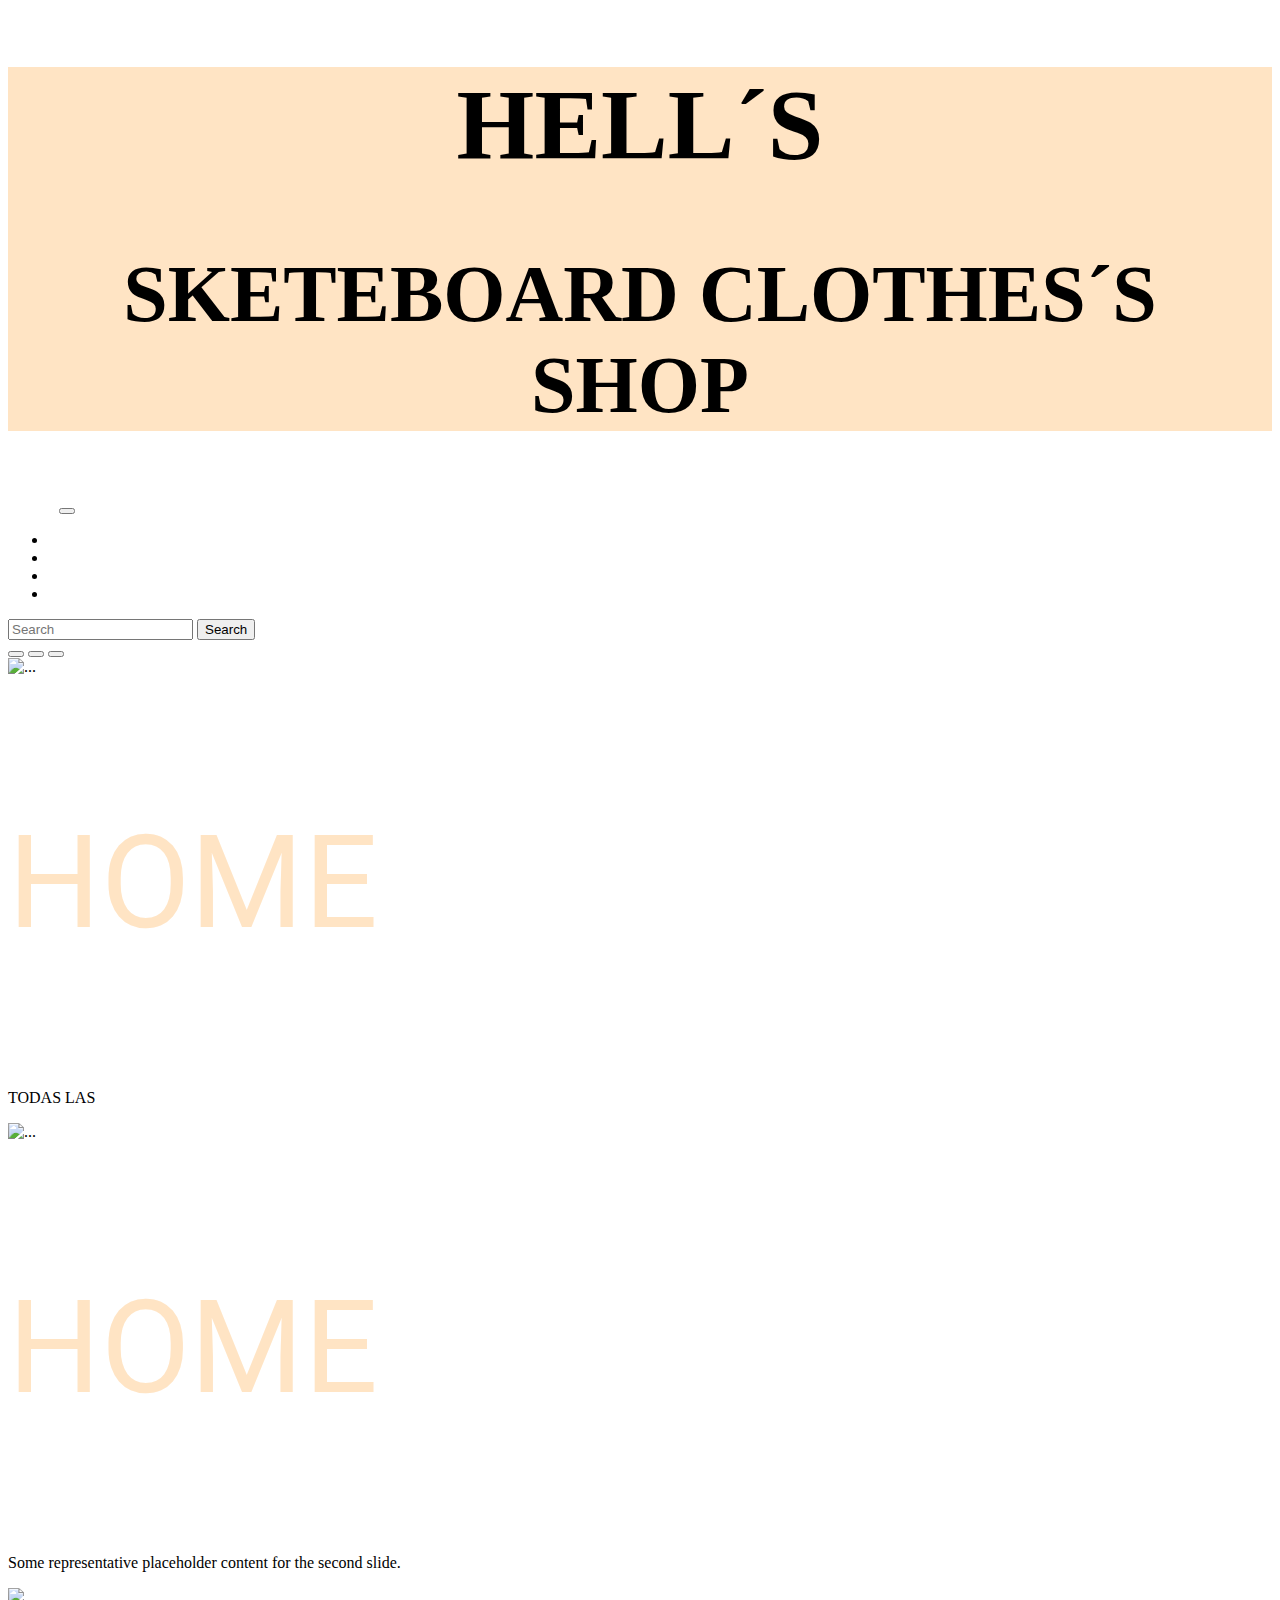
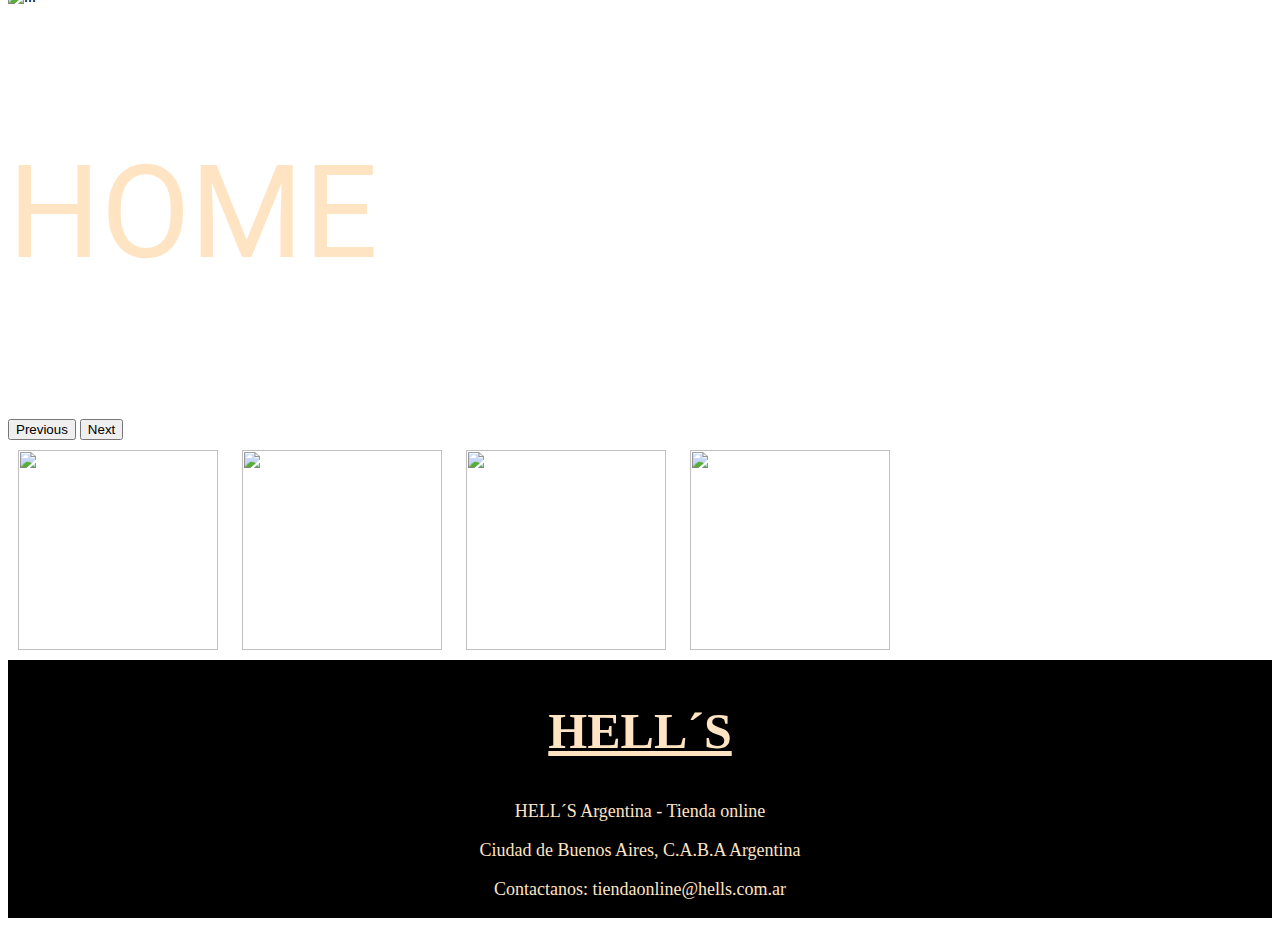
==== commit e410555f: "mujer commit" ====
--- a/index.html
+++ b/index.html
@@ -129,7 +129,7 @@
 
 
 
-        <aside class="d-flex aling-iteams-center justify-content-center flex-column mx-10px">
+        <aside class="home-aside">
 
            
 
@@ -139,7 +139,7 @@
                 <img src="../TIENDA-DE-ROPA-HELL-S-/MULTIMEDIA/marca.ripcurl.png" class="img-fluid" alt="">
                 <img src="../TIENDA-DE-ROPA-HELL-S-/MULTIMEDIA/marca.santacru.png" class="img-fluid" alt="">
                 <img src="../TIENDA-DE-ROPA-HELL-S-/MULTIMEDIA/marca.vanss.jpg" class="img-fluid" alt="">
-
+                
             </div>
 
            
--- a/main.css
+++ b/main.css
@@ -56,7 +56,11 @@
 
 
 
-
+.img-fluid{
+    height: 200px;
+    width: 200px !important;
+    margin: 10px;
+}
 
 
     
@@ -157,9 +161,12 @@
 
     .hombre-aside{
         grid-area: aside;
+        display:flex ;
+        flex-direction: row;
     }
     .hombre-footer{
         grid-area: footer;
+        
     }
 
     .hombre-header div ul{
@@ -185,18 +192,18 @@
         flex-direction: row;
         justify-content: space-around;
         margin: 50px;
-        border: solid 2px;
+        
     }
     .div-prendas-imagenes{
+        height: 300px;
+        width: 300px;
+        margin: 20px;
+        transition: all 1s ease-in-out
+        
+    }
+    .div-prendas-imagenes:hover{
         height: 450px;
         width: 400px;
-        margin: 20px;
-        transition: all 1s ease-in-out
-        
-    }
-    .div-prendas-imagenes:hover{
-        height: 550px;
-        width: 500px;
     }
     .div-prendas{
         text-align: center;
@@ -223,9 +230,82 @@
         
     
    
-    }
-        
-    }
+    @media screen and (max-width: 1208px){
+        .div-prendas-imagenes{
+            
+                height: 200px;
+                width: 200px;
+                margin: 20px;
+       }
+    }
+
+    @media screen and (max-width: 901px){
+
+    .hombre-main-section{
+        display: flex;
+        flex-direction: column;
+        justify-content: space-around;
+        margin: 70px;
+        
+    }
+    .div-prendas-imagenes{
+        height: 350px;
+        width: 350px;
+        border: solid 3px;
+    }
+    .hombre-aside ul{
+        display: flex;
+        flex-direction: column;
+        list-style: none;
+        justify-content: space-around;
+        text-align: center;
+        color: black;
+        font-size: 25px;
+        border: solid 2px ;
+    }
+    .hombre-aside li{
+        padding: 20px;
+    }
+
+    .img-fluid{
+        height: 150px;
+        width: 150px
+    }
+}
+
+@media screen and (max-width: 778px){
+    .hombre-aside{
+       
+        display:flex ;
+        flex-direction: column;
+
+    }
+}
+
+
+@media screen and (max-width: 517px){
+
+    .div-prendas-imagenes{
+        height:230px ;
+        width: 230px;
+        margin: 20px;
+    }
+
+    .hombre-main-section{
+        display: flex;
+        flex-direction: column;
+        justify-content: space-around;
+        margin: 20px;
+    
+    }
+    .hombre-aside ul{
+       margin: 15px;
+       border: solid;
+       color: black;
+    }
+    
+        
+}
 
 
 
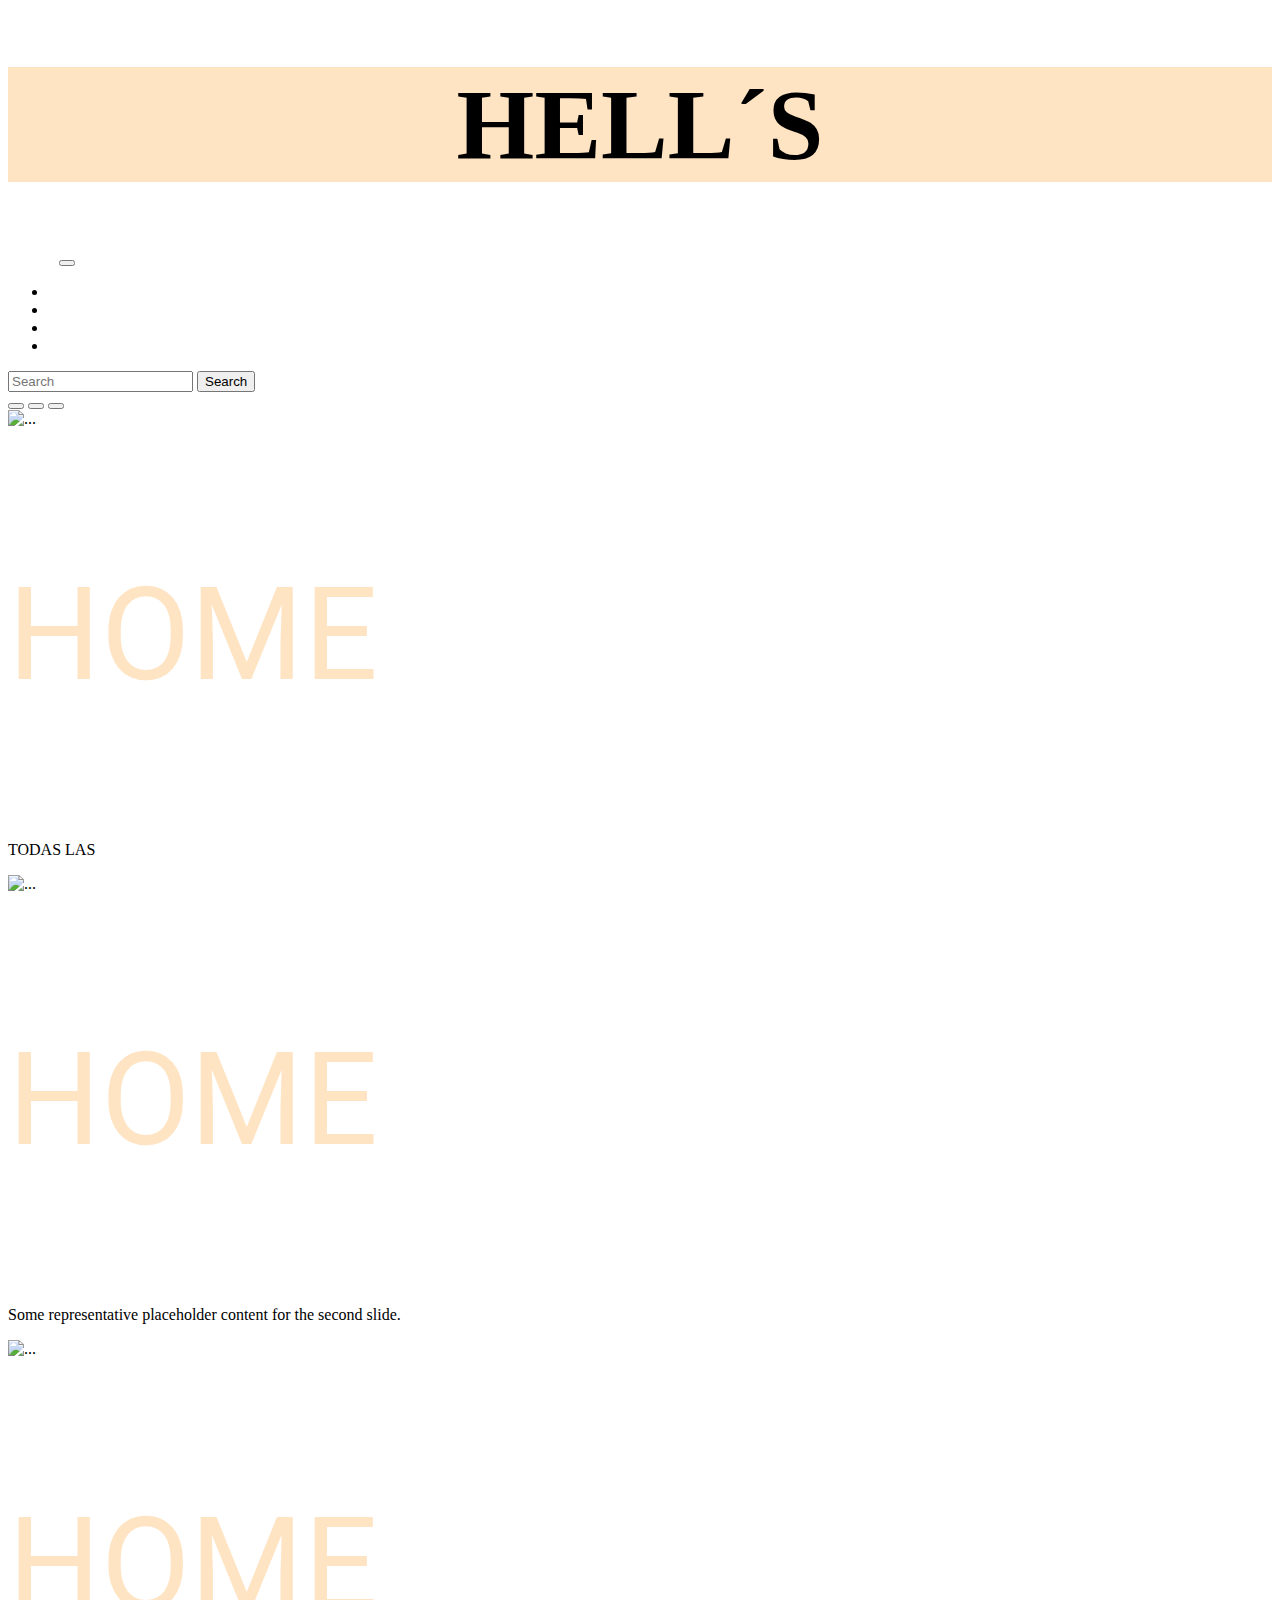
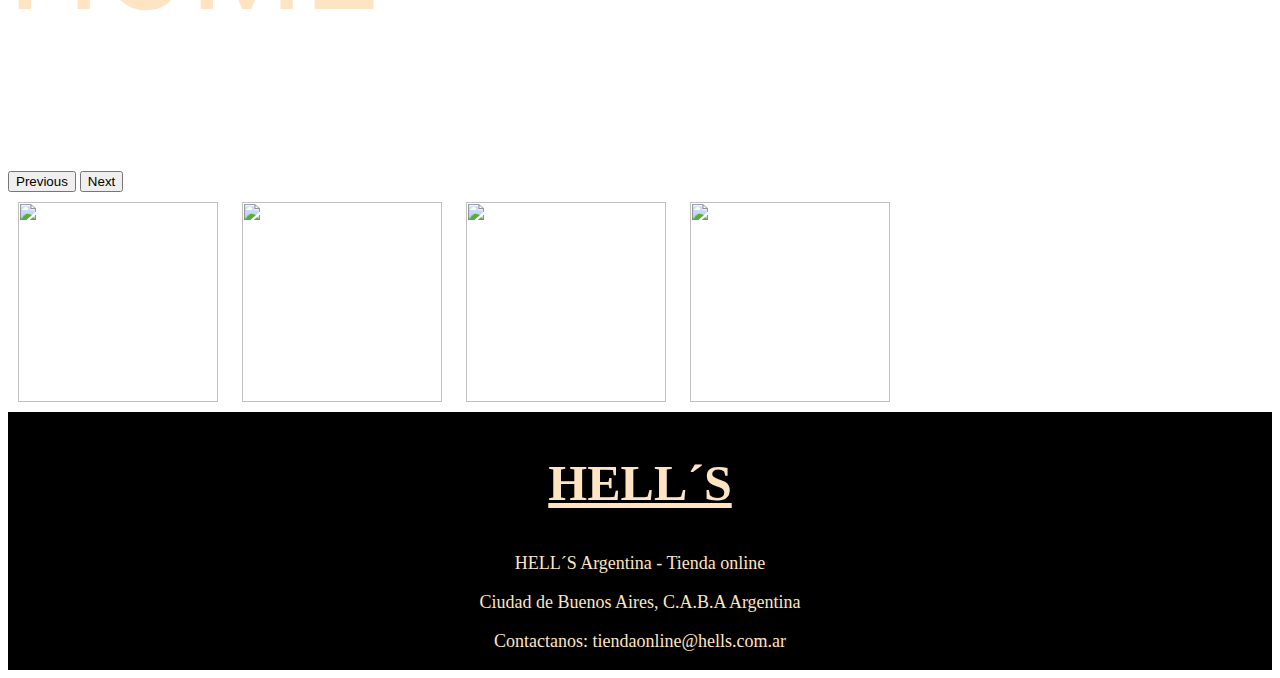
==== commit fcfdc3c8: "last" ====
--- a/index.html
+++ b/index.html
@@ -27,7 +27,7 @@
 
         <header class="home-header">
             <H1>HELL´S</H1>
-            <h2>SKETEBOARD CLOTHES´S SHOP</h2>
+            <h2></h2>
 
         </header>
 
--- a/main.css
+++ b/main.css
@@ -306,6 +306,13 @@
     
         
 }
+ 
+
+.main-contacto section{
+    display: flex;
+    justify-items: center;
+    padding: 25px;
+}
 
 
 
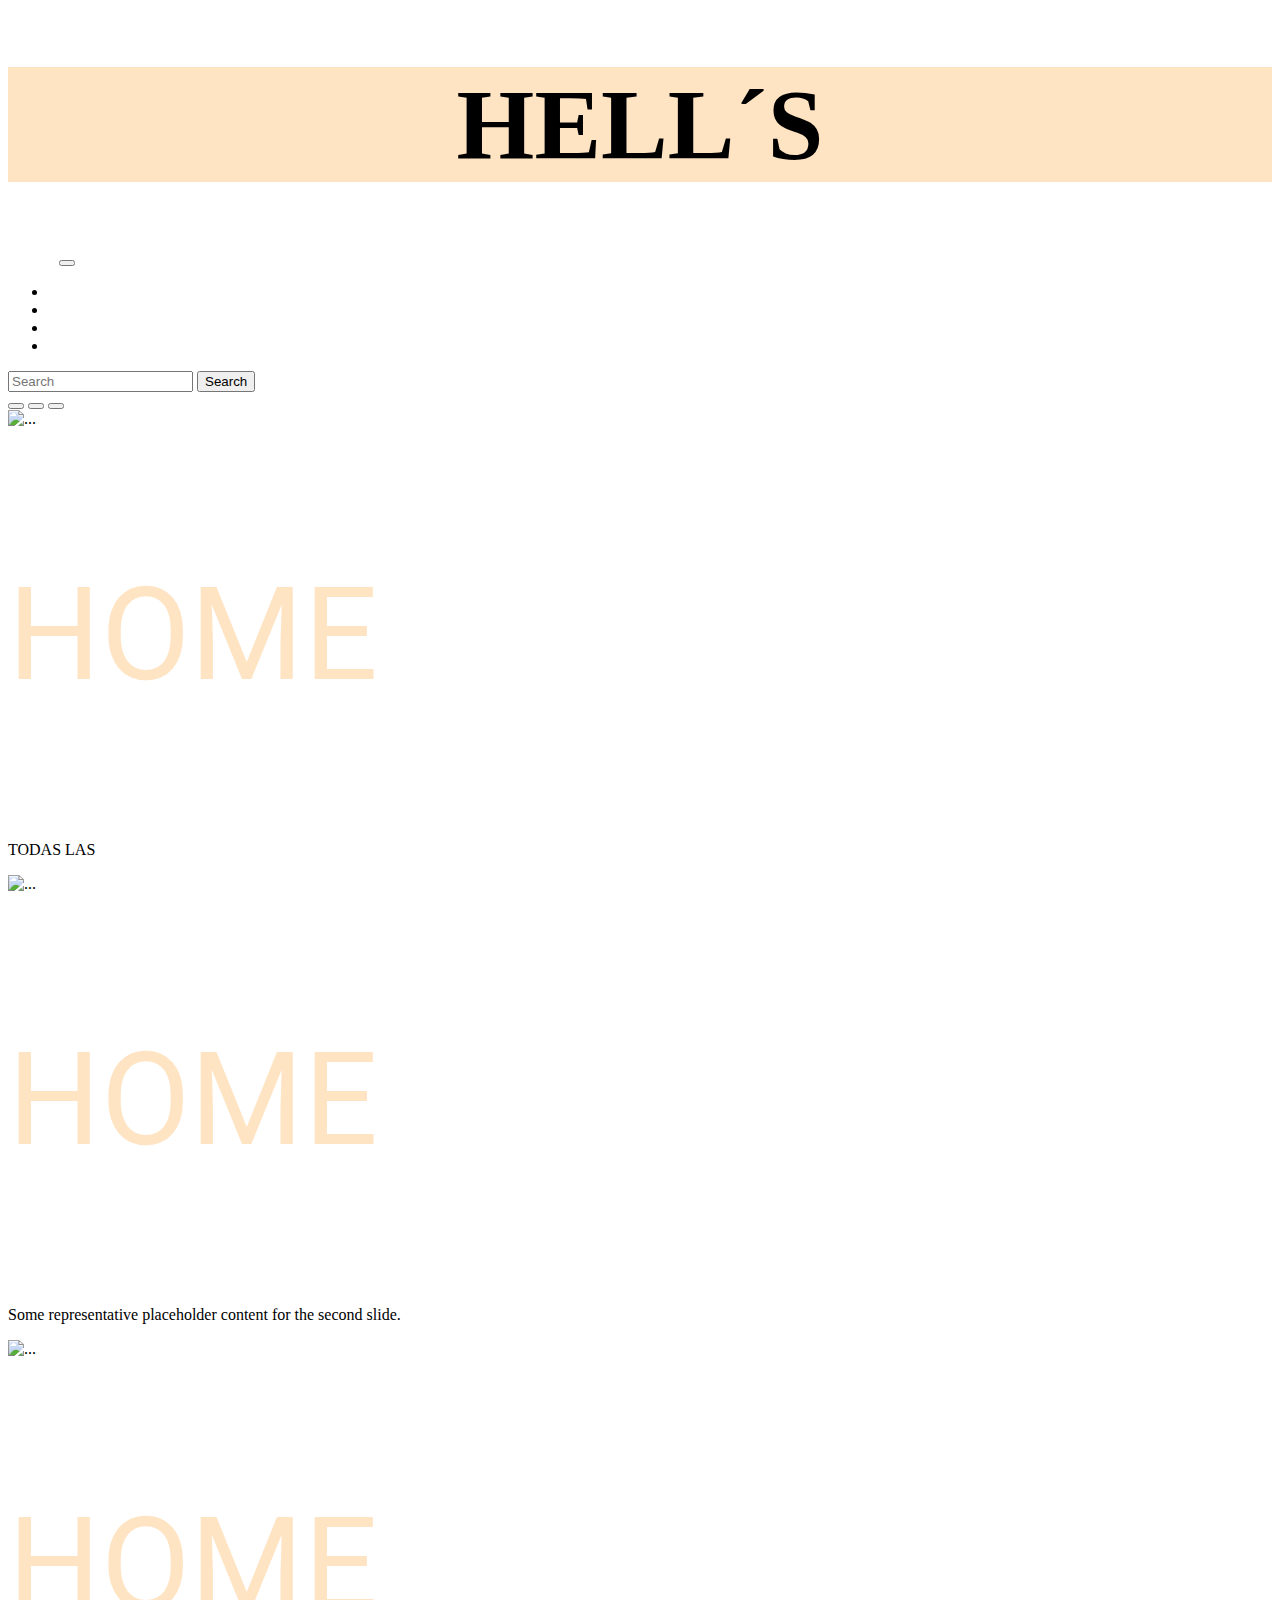
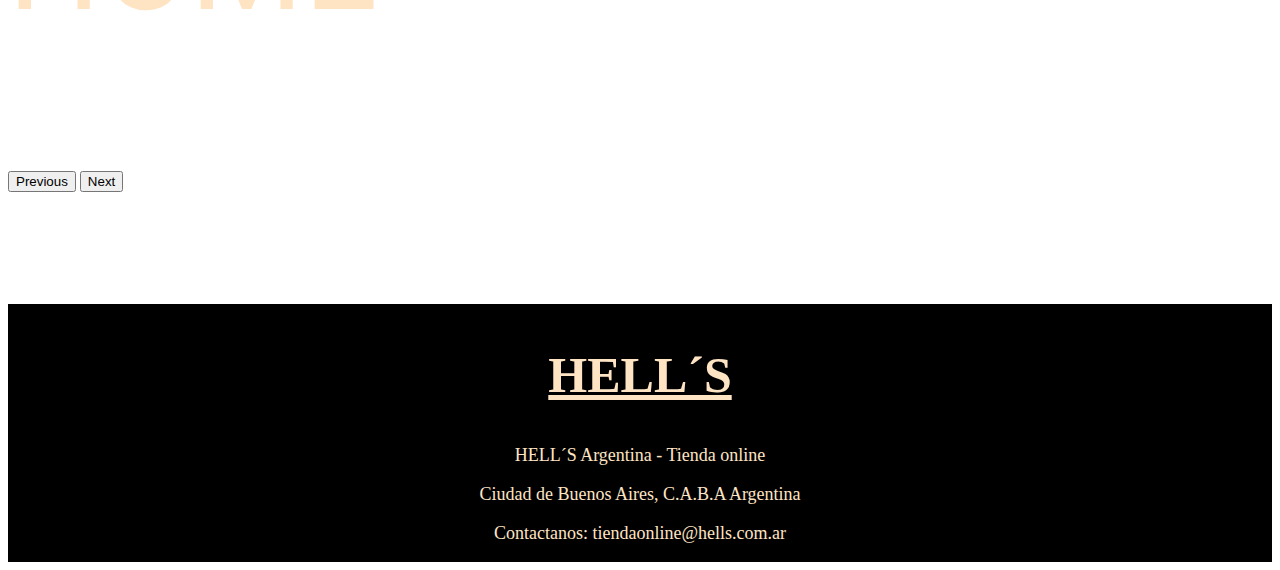
==== commit d34de878: "commit final preentrega2" ====
--- a/index.html
+++ b/index.html
@@ -129,21 +129,20 @@
 
 
 
-        <aside class="home-aside">
+        <aside class="home-aside row">
+
+            <div class= "col-sx-12 col-sm-6 col-md-6 col-lg-3"><img src="../TIENDA-DE-ROPA-HELL-S-/MULTIMEDIA/marca.element.png" alt=""></div>
+
+            <div class="col-sx-12 col-sm-6 col-md-6 col-lg-3"><img src="../TIENDA-DE-ROPA-HELL-S-/MULTIMEDIA/marca.ripcurl.png" alt=""></div>
+
+            <div class="col-sx-12 col-sm-6 col-md-6 col-lg-3"><img src="../TIENDA-DE-ROPA-HELL-S-/MULTIMEDIA/marca-vansss.jpg" alt=""></div>
+
+            <div class="col-sx-12 col-sm-6 col-md-6 col-lg-3"><img src="../TIENDA-DE-ROPA-HELL-S-/MULTIMEDIA/marca.santacru.png" alt=""></div>
 
            
 
              
-            <div class="d-flex flex-row flex-warp justify-content-around  w-100">
-                <img src="../TIENDA-DE-ROPA-HELL-S-/MULTIMEDIA/marca.element.png" class="img-fluid" alt="">
-                <img src="../TIENDA-DE-ROPA-HELL-S-/MULTIMEDIA/marca.ripcurl.png" class="img-fluid" alt="">
-                <img src="../TIENDA-DE-ROPA-HELL-S-/MULTIMEDIA/marca.santacru.png" class="img-fluid" alt="">
-                <img src="../TIENDA-DE-ROPA-HELL-S-/MULTIMEDIA/marca.vanss.jpg" class="img-fluid" alt="">
-                
-            </div>
-
            
-
             
         </aside>
 
--- a/main.css
+++ b/main.css
@@ -56,10 +56,8 @@
 
 
 
-.img-fluid{
-    height: 200px;
-    width: 200px !important;
-    margin: 10px;
+.home-aside{
+    margin: 20px 10px;
 }
 
 
@@ -127,13 +125,7 @@
         animation-timing-function: ease-in-out;
 
     }
-    @keyframes movimiento-uno{
-        50%{ 
-            color: white   }
-        75%{
-            color: grey;
-        }
-    }
+    
 
     .hombre-nav{
         
@@ -264,7 +256,7 @@
         border: solid 2px ;
     }
     .hombre-aside li{
-        padding: 20px;
+        padding: px;
     }
 
     .img-fluid{
@@ -303,6 +295,10 @@
        border: solid;
        color: black;
     }
+    .div-prendas-imagenes:hover{
+        height: 300px;
+        width: 280px;
+        
     
         
 }
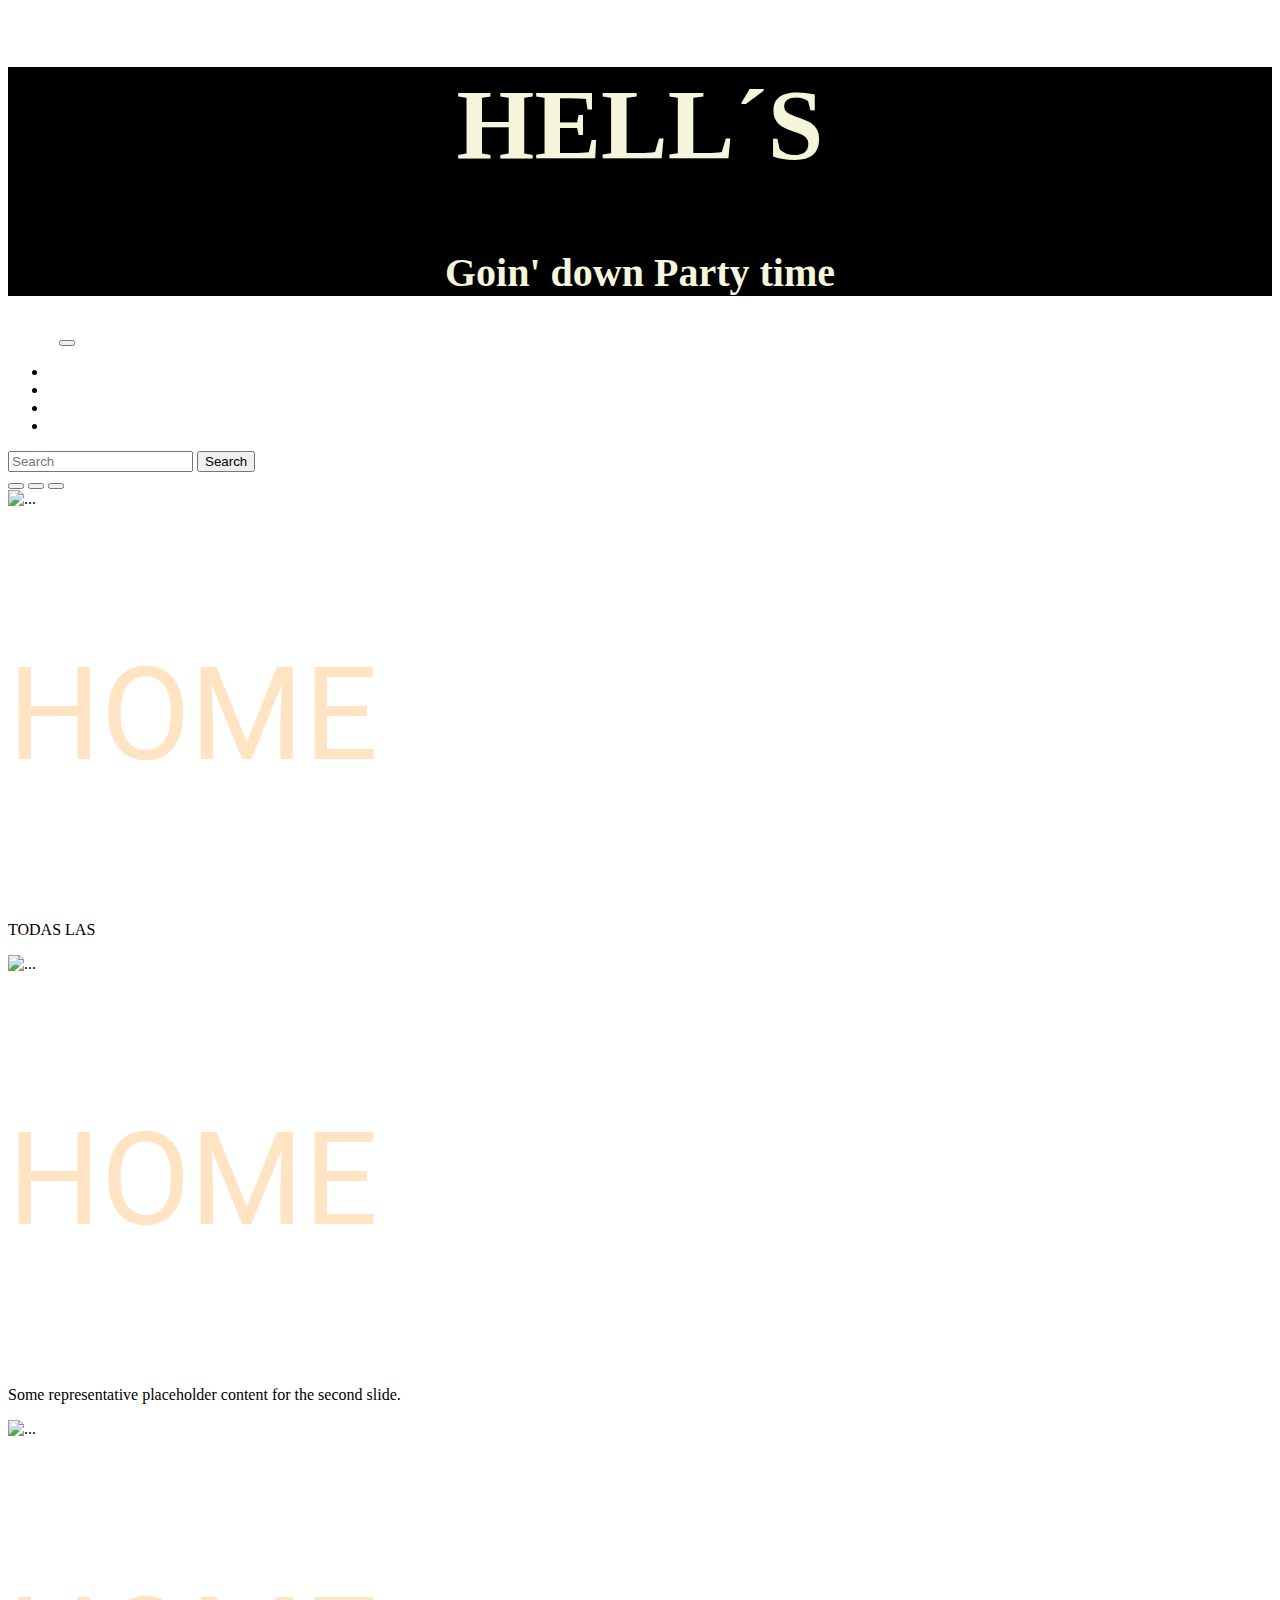
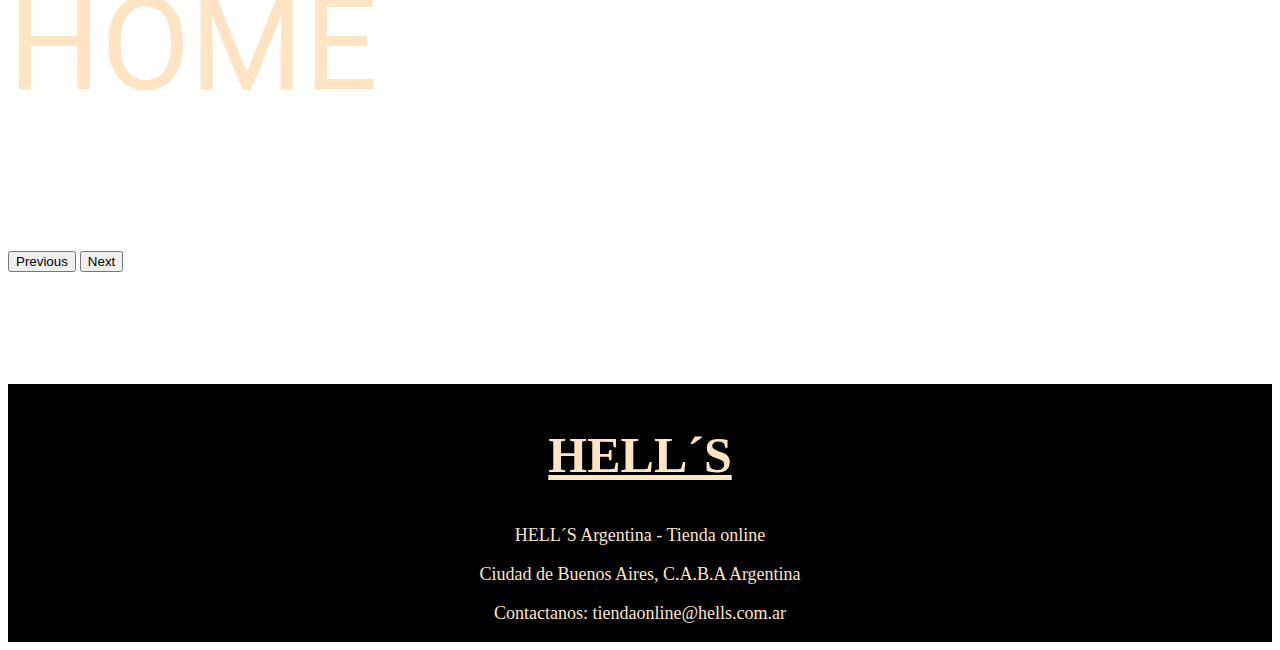
==== commit e6bf8803: "commit final preentrega" ====
--- a/index.html
+++ b/index.html
@@ -27,7 +27,8 @@
 
         <header class="home-header">
             <H1>HELL´S</H1>
-            <h2></h2>
+            <h2>Goin' down
+              Party time</h2>
 
         </header>
 
--- a/main.css
+++ b/main.css
@@ -16,14 +16,16 @@
 
 .home-header{
     grid-area: header;
-    background-color: bisque;
+    background-color: black;
     text-align: center;
 }
 .home-header h1{
     font-size: 100px;
+    color: beige;
 } 
 .home-header h2{
-    font-size: 80px;
+    font-size: 40px;
+    color: beige;
     animation-name: movimiento-uno;
     animation-duration: 5s;
     animation-iteration-count: infinite;
@@ -52,7 +54,10 @@
 
 
 
-
+.carousel-item img{
+    height: 600px;
+
+}
 
 
 
@@ -111,11 +116,12 @@
 
     .hombre-header{
         grid-area: header;
-        background-color: bisque;
+        background-color: black;
         text-align: center;
     }
     .hombre-header h1{
         font-size: 100px;
+        color: white;
     } 
     .hombre-header h2{
         font-size: 80px;
@@ -125,6 +131,10 @@
         animation-timing-function: ease-in-out;
 
     }
+    @keyframes movimiento-uno{
+        50% { color:red ;}
+    }
+    
     
 
     .hombre-nav{
@@ -143,7 +153,7 @@
         padding: 10px;
         margin: 10px;
         border: solid ;
-        background-color: black;
+        
     }
 
     .hombre-main{
@@ -217,6 +227,11 @@
     }
     .hombre-aside li{
         margin: 30px;
+    }
+    .section-mapa{
+        display: flex;
+        justify-content: center;
+        margin: 20px;
     }
         
         
@@ -272,6 +287,8 @@
         flex-direction: column;
 
     }
+    .carousel-item img{
+        height: 400px;}
 }
 
 
@@ -310,6 +327,9 @@
     padding: 25px;
 }
 
+.carousel-item img{
+    height: 300px;}
+
 
 
 
